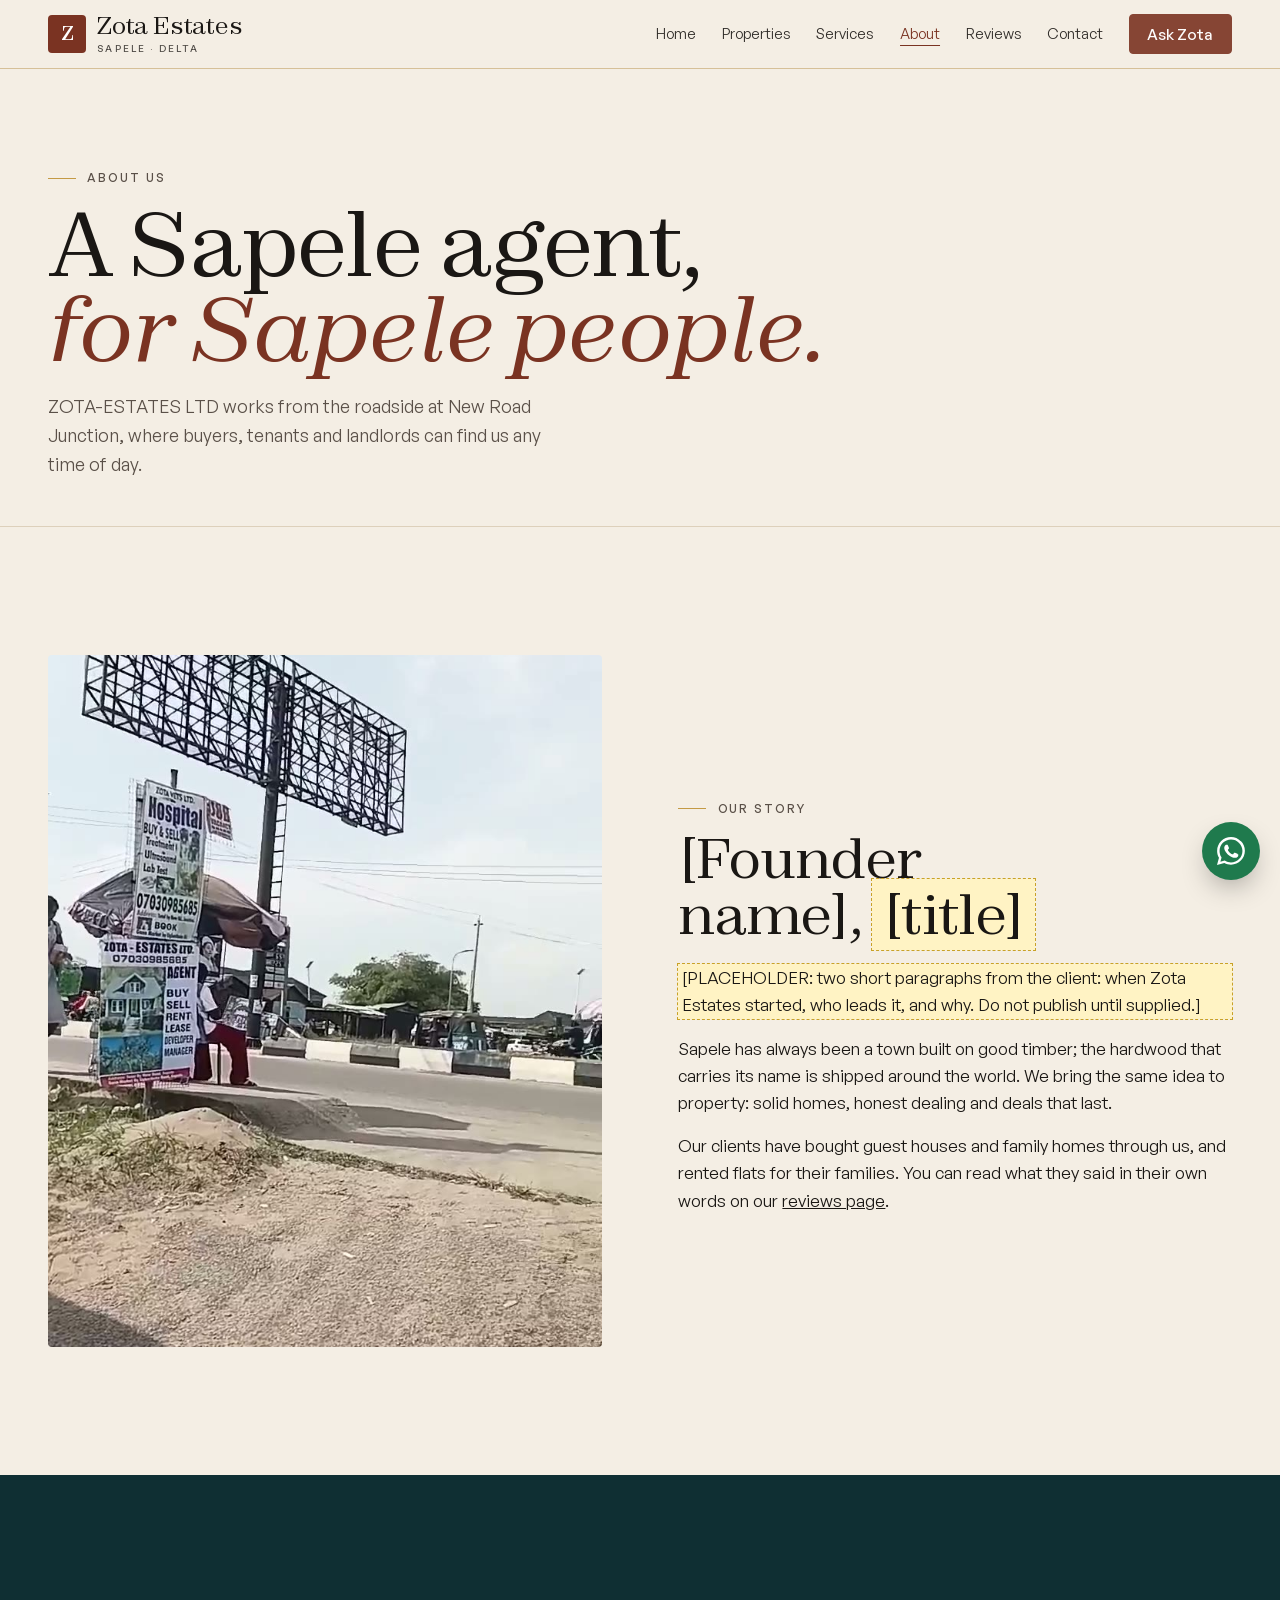
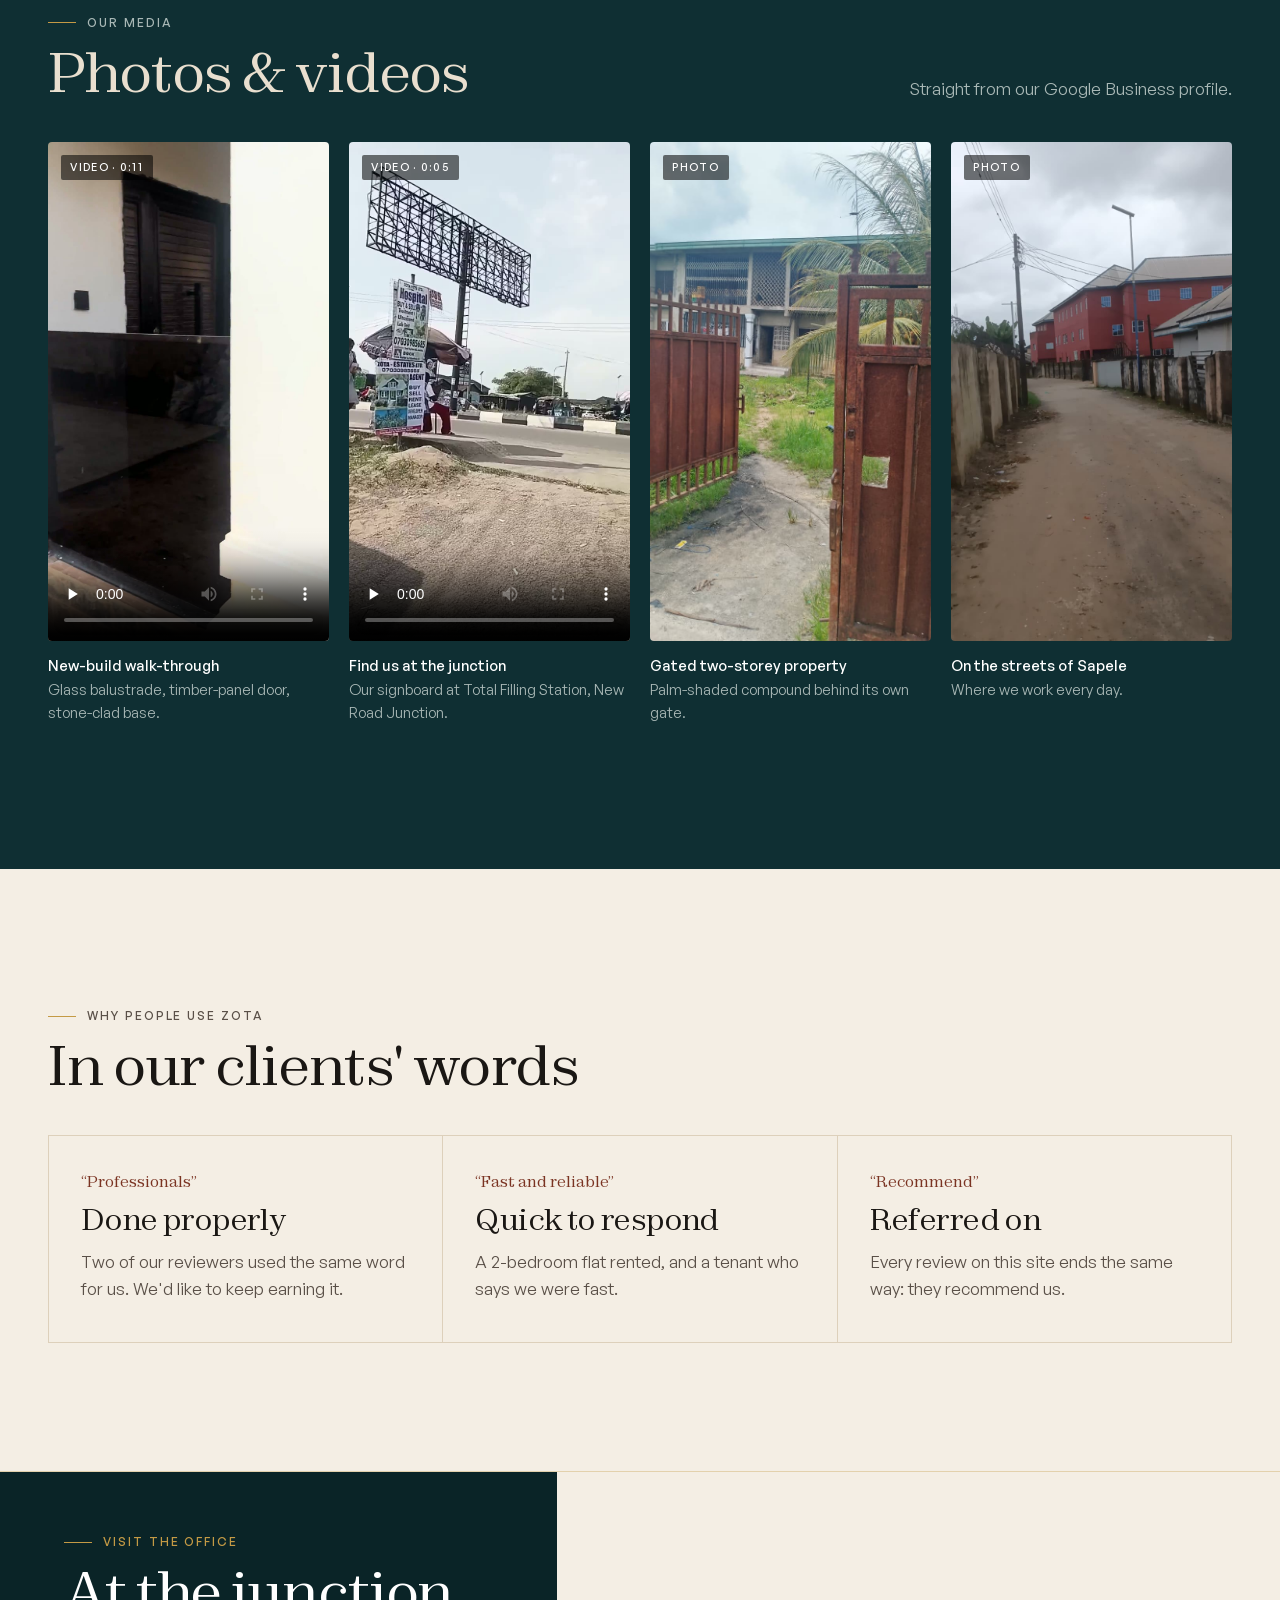
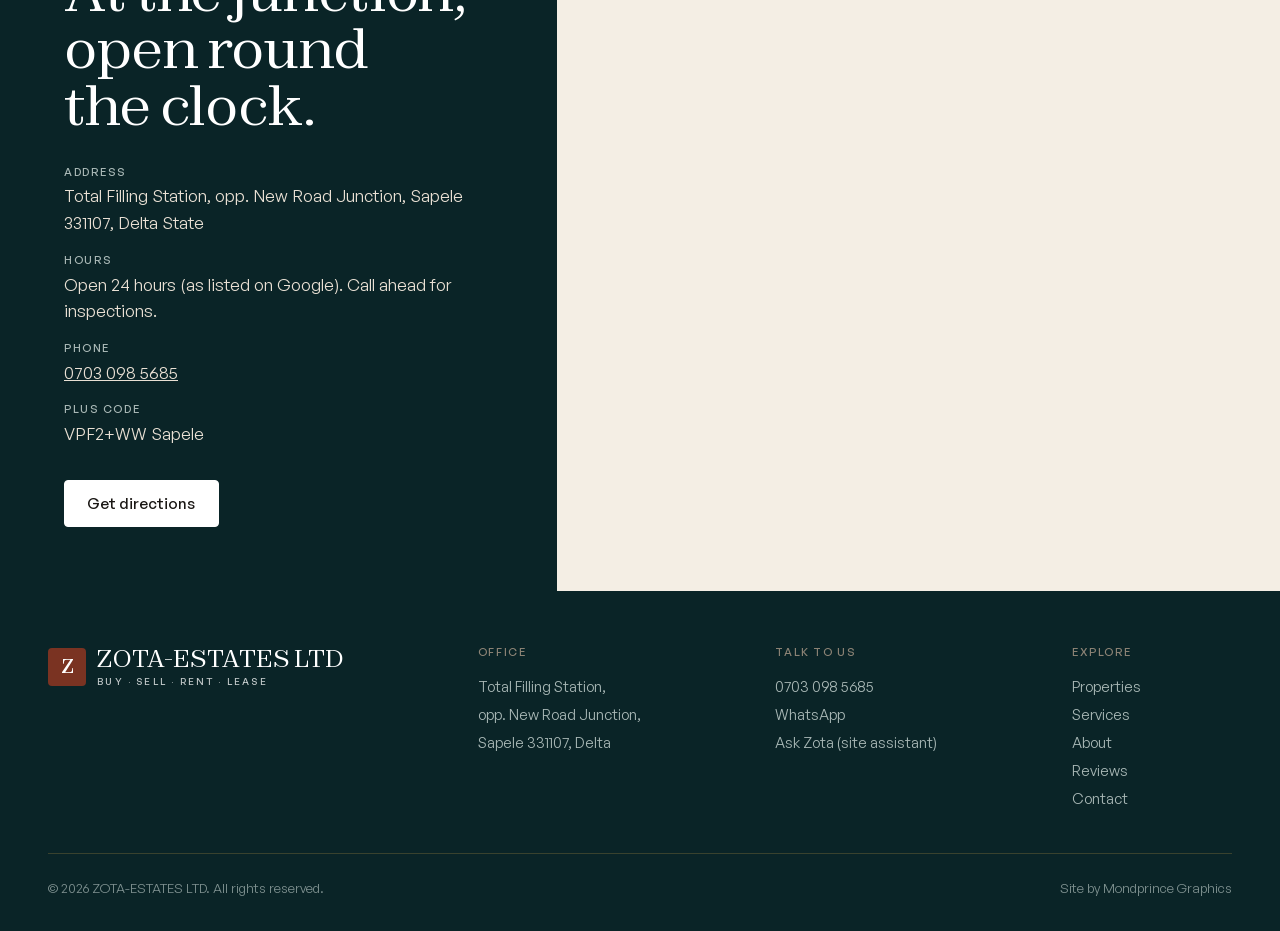
==== about.html @ df07c926 "Zota Estates website: 8 pages, full-screen video hero, palette A Co-Authored-By: Claude Opus 5.5 <no" ====
<!doctype html>
<html lang="en-NG">
<head>
  <meta charset="utf-8">
  <meta name="viewport" content="width=device-width, initial-scale=1, viewport-fit=cover">
  <title>About Zota Estates · Estate Agent at New Road Junction, Sapele</title>
  <meta name="description" content="About ZOTA-ESTATES LTD, the estate agent at Total Filling Station, New Road Junction, Sapele, Delta State.">
  <meta name="theme-color" content="#f4eee4">
  <meta name="format-detection" content="telephone=no">
  <link rel="canonical" href="https://mondayjohn918.github.io/zota-estates/about.html">
  <meta property="og:type" content="website">
  <meta property="og:site_name" content="Zota Estates">
  <meta property="og:title" content="About Zota Estates · Estate Agent at New Road Junction, Sapele">
  <meta property="og:description" content="About ZOTA-ESTATES LTD, the estate agent at Total Filling Station, New Road Junction, Sapele, Delta State.">
  <meta property="og:image" content="https://mondayjohn918.github.io/zota-estates/assets/img/og-image.jpg">
  <link rel="icon" href="assets/img/favicon.svg" type="image/svg+xml">
  <link rel="preload" href="fonts/Zodiak-Variable.woff2" as="font" type="font/woff2" crossorigin>
  <link rel="preload" href="fonts/GeneralSans-Variable.woff2" as="font" type="font/woff2" crossorigin>
  <link rel="stylesheet" href="assets/styles.css?v=5">
  <link rel="stylesheet" href="assets/zota.css?v=5">
  
</head>
<body>
  <a class="skip" href="#main">Skip to content</a>
  <header class="hdr">
    <div class="wrap hdr__in">
      <a class="logo" href="index.html" aria-label="Zota Estates home"><span class="logo__mark" aria-hidden="true">Z</span><span class="logo__txt">Zota Estates<small>Sapele · Delta</small></span></a>
      <button class="menu-btn" type="button" aria-expanded="false" aria-controls="nav">Menu</button>
      <nav class="nav" id="nav" aria-label="Main">
        <a href="index.html">Home</a><a href="properties.html">Properties</a><a href="services.html">Services</a><a href="about.html" aria-current="page">About</a><a href="reviews.html">Reviews</a><a href="contact.html">Contact</a>
        <a class="btn" href="assistant.html">Ask Zota</a>
      </nav>
    </div>
  </header>

  <main id="main">
    <section class="phero battens--ink"><div class="wrap">
      <p class="eyebrow">About us</p>
      <h1>A Sapele agent, <em>for Sapele people.</em></h1>
      <p class="lead">ZOTA-ESTATES LTD works from the roadside at New Road Junction, where buyers, tenants and landlords can find us any time of day.</p>
    </div></section>
    <section class="sec"><div class="wrap split">
      <div class="split__media rv"><img src="assets/img/office-sign-poster.jpg" alt="Zota Estates signboard at New Road Junction, Sapele, listing Buy, Sell, Rent, Lease, Developer and Manager"></div>
      <div class="rv">
        <p class="eyebrow">Our story</p>
        <h2>[Founder name], <span class="ph">[title]</span></h2>
        <p class="ph">[PLACEHOLDER: two short paragraphs from the client: when Zota Estates started, who leads it, and why. Do not publish until supplied.]</p>
        <p>Sapele has always been a town built on good timber; the hardwood that carries its name is shipped around the world. We bring the same idea to property: solid homes, honest dealing and deals that last.</p>
        <p>Our clients have bought guest houses and family homes through us, and rented flats for their families. You can read what they said in their own words on our <a href="reviews.html">reviews page</a>.</p>
      </div>
    </div></section>
    <section class="sec field battens"><div class="wrap">
      <div class="sec__head"><div><p class="eyebrow">Our media</p><h2>Photos & videos</h2></div><p>Straight from our Google Business profile.</p></div>
      <div class="reels"><figure class="reel"><div class="reel__media"><span class="badge">Video · 0:11</span><video src="assets/video/new-build-tour.mp4" poster="assets/img/tour-2.jpg" controls playsinline preload="none"></video></div><figcaption><b>New-build walk-through</b>Glass balustrade, timber-panel door, stone-clad base.</figcaption></figure><figure class="reel"><div class="reel__media"><span class="badge">Video · 0:05</span><video src="assets/video/office-sign.mp4" poster="assets/img/office-sign-poster.jpg" controls playsinline preload="none"></video></div><figcaption><b>Find us at the junction</b>Our signboard at Total Filling Station, New Road Junction.</figcaption></figure><figure class="reel"><div class="reel__media"><span class="badge">Photo</span><img src="assets/img/gated-property.jpg" alt="Gated two-storey property" loading="lazy"></div><figcaption><b>Gated two-storey property</b>Palm-shaded compound behind its own gate.</figcaption></figure><figure class="reel"><div class="reel__media"><span class="badge">Photo</span><img src="assets/img/sapele-street.jpg" alt="On the streets of Sapele" loading="lazy"></div><figcaption><b>On the streets of Sapele</b>Where we work every day.</figcaption></figure></div>
    </div></section>
    <section class="sec"><div class="wrap">
      <div class="sec__head"><div><p class="eyebrow">Why people use Zota</p><h2>In our clients' words</h2></div></div>
      <div class="svc" style="grid-template-columns:repeat(auto-fit,minmax(240px,1fr))">
        <div class="svc__item"><b>“Professionals”</b><h3>Done properly</h3><p>Two of our reviewers used the same word for us. We'd like to keep earning it.</p></div>
        <div class="svc__item"><b>“Fast and reliable”</b><h3>Quick to respond</h3><p>A 2-bedroom flat rented, and a tenant who says we were fast.</p></div>
        <div class="svc__item"><b>“Recommend”</b><h3>Referred on</h3><p>Every review on this site ends the same way: they recommend us.</p></div>
      </div>
      <!-- Add ONLY real, verified credentials here (CAC RC number, REDAN/NIESV membership) once the client supplies them -->
    </div></section>
    
    <section class="visit" aria-labelledby="visit-title">
      <div class="visit__info battens">
        <p class="eyebrow">Visit the office</p>
        <h2 id="visit-title">At the junction, open round the clock.</h2>
        <dl>
          <div><dt>Address</dt><dd>Total Filling Station, opp. New Road Junction, Sapele 331107, Delta State</dd></div>
          <div><dt>Hours</dt><dd>Open 24 hours (as listed on Google). Call ahead for inspections.</dd></div>
          <div><dt>Phone</dt><dd><a href="tel:+2347030985685">0703 098 5685</a></dd></div>
          <div><dt>Plus code</dt><dd>VPF2+WW Sapele</dd></div>
        </dl>
        <div><a class="btn" href="https://www.google.com/maps/dir/?api=1&destination=5.8747984,5.7023029" target="_blank" rel="noopener">Get directions</a></div>
      </div>
      <iframe title="Map showing ZOTA-ESTATES LTD, Sapele" src="https://maps.google.com/maps?q=5.8747984,5.7023029&z=16&output=embed" loading="lazy" referrerpolicy="no-referrer-when-downgrade"></iframe>
    </section>
  </main>
  <footer class="ftr battens">
    <div class="wrap">
      <div class="ftr__in">
        <div><a class="logo" href="index.html"><span class="logo__mark" aria-hidden="true">Z</span><span class="logo__txt">ZOTA-ESTATES LTD<small>Buy · Sell · Rent · Lease</small></span></a></div>
        <div><h4>Office</h4>Total Filling Station,<br>opp. New Road Junction,<br>Sapele 331107, Delta</div>
        <div><h4>Talk to us</h4><a href="tel:+2347030985685">0703 098 5685</a><br><a data-wa href="#">WhatsApp</a><br><a href="assistant.html">Ask Zota (site assistant)</a></div>
        <div><h4>Explore</h4><a href="properties.html">Properties</a><br><a href="services.html">Services</a><br><a href="about.html">About</a><br><a href="reviews.html">Reviews</a><br><a href="contact.html">Contact</a></div>
      </div>
      <div class="ftr__legal"><span>© <span id="year"></span> ZOTA-ESTATES LTD. All rights reserved.</span><span>Site by Mondprince Graphics</span></div>
    </div>
  </footer>
  <a class="fab" data-wa href="#" aria-label="Chat with Zota Estates on WhatsApp"></a>
  <script src="assets/main.js?v=5" defer></script>
  <script src="assets/zota.js?v=5" defer></script>
</body>
</html>
---- assets/styles.css ----
/* ==========================================================
   Real-estate kit — design tokens (swap per client)
   ========================================================== */
@font-face { font-family: "Zodiak"; src: url("../fonts/Zodiak-Variable.woff2") format("woff2"); font-weight: 100 900; font-display: swap; }
@font-face { font-family: "Zodiak"; src: url("../fonts/Zodiak-VariableItalic.woff2") format("woff2"); font-weight: 100 900; font-style: italic; font-display: swap; }
@font-face { font-family: "General Sans"; src: url("../fonts/GeneralSans-Variable.woff2") format("woff2"); font-weight: 200 700; font-display: swap; }

:root {
  /* colour */
  --paper: #f4eee4;
  --paper-2: #e9dcc4;
  --ink: #1a1714;
  --ink-2: #5a5048;
  --line: #ddd0bb;
  --accent: #7a3322;      /* Sapele mahogany */
  --accent-ink: #fff;
  --deep: #0f2f33;        /* Ethiope river at dusk */
  --wa: #1f7a4d;
  /* type */
  --display: "Zodiak", "Times New Roman", serif;
  --sans: "General Sans", system-ui, sans-serif;
  --fs-hero: clamp(2.75rem, 1.6rem + 5.2vw, 6.25rem);
  --fs-h2: clamp(2rem, 1.4rem + 2.6vw, 3.5rem);
  --fs-h3: 1.375rem;
  /* layout */
  --wrap: 1240px;
  --gut: clamp(1.25rem, 4vw, 3rem);
  --r: 4px;
  --ease: cubic-bezier(.22,.61,.36,1);
}

*, *::before, *::after { box-sizing: border-box; }
html { -webkit-text-size-adjust: 100%; scroll-behavior: smooth; }
@media (prefers-reduced-motion: reduce) { html { scroll-behavior: auto; } *, *::before, *::after { transition: none !important; animation: none !important; } }
body { margin: 0; background: var(--paper); color: var(--ink); font: 400 1.0625rem/1.6 var(--sans); }
img { display: block; max-width: 100%; height: auto; }
a { color: inherit; }
h1, h2, h3 { font-family: var(--display); font-weight: 400; line-height: 1.02; letter-spacing: -0.02em; margin: 0; text-wrap: balance; }
p { margin: 0; text-wrap: pretty; }
.wrap { width: min(100% - 2 * var(--gut), var(--wrap)); margin-inline: auto; }
.num { font-variant-numeric: tabular-nums lining-nums; }
.eyebrow { font: 500 .75rem/1 var(--sans); letter-spacing: .16em; text-transform: uppercase; color: var(--ink-2); }
.skip { position: absolute; left: -999px; top: 0; background: var(--ink); color: var(--paper); padding: .75rem 1rem; z-index: 100; }
.skip:focus { left: 1rem; }
:focus-visible { outline: 2px solid var(--accent); outline-offset: 3px; }
.ph { background: #fff3c4; outline: 1px dashed #c9a227; padding: 0 .2em; } /* placeholder marker: remove before launch */

/* buttons */
.btn { display: inline-flex; align-items: center; gap: .6rem; padding: .95rem 1.4rem; border-radius: var(--r); border: 1px solid var(--ink); background: var(--ink); color: var(--paper); font: 500 .95rem/1 var(--sans); text-decoration: none; cursor: pointer; transition: transform .2s var(--ease), background .2s; }
.btn:hover { background: var(--accent); border-color: var(--accent); }
.btn:active { transform: scale(.98); }
.btn--ghost { background: transparent; color: var(--ink); }
.btn--ghost:hover { color: var(--accent-ink); }
.btn--wa { background: var(--wa); border-color: var(--wa); color: #fff; }
.btn--wa:hover { background: #17733e; border-color: #17733e; }
.btn svg { width: 18px; height: 18px; flex: none; }

/* header */
.hdr { position: absolute; inset: 0 0 auto; z-index: 20; color: #fff; }
.hdr__in { display: flex; align-items: center; justify-content: space-between; padding-block: 1.5rem; }
.logo { font: 400 1.5rem/1 var(--display); text-decoration: none; letter-spacing: -0.01em; }
.logo small { display: block; font: 500 .62rem/1 var(--sans); letter-spacing: .22em; text-transform: uppercase; opacity: .75; margin-top: .35rem; }
.nav { display: flex; gap: 2rem; align-items: center; font-size: .92rem; }
.nav a { text-decoration: none; opacity: .9; }
.nav a:hover { opacity: 1; text-decoration: underline; text-underline-offset: 4px; }
.nav .btn { color: var(--ink); background: #fff; border-color: #fff; padding: .7rem 1.1rem; }
.nav .btn:hover { background: var(--accent); border-color: var(--accent); color: #fff; }
.hdr--solid { position: sticky; top: 0; color: var(--ink); background: color-mix(in srgb, var(--paper) 92%, transparent); backdrop-filter: blur(10px); border-bottom: 1px solid var(--line); }
.hdr--solid .nav .btn { background: var(--ink); color: var(--paper); border-color: var(--ink); }
@media (max-width: 760px) { .nav a:not(.btn) { display: none; } }

/* hero */
.hero { position: relative; min-height: min(100svh, 920px); display: grid; align-items: end; color: #fff; isolation: isolate; }
.hero__img { position: absolute; inset: 0; z-index: -2; width: 100%; height: 100%; object-fit: cover; }
.hero::after { content: ""; position: absolute; inset: 0; z-index: -1; background: linear-gradient(180deg, rgba(10,9,7,.55) 0%, rgba(10,9,7,.05) 35%, rgba(10,9,7,.7) 100%); }
.hero__in { padding-block: 9rem 3rem; }
.hero h1 { font-size: var(--fs-hero); max-width: 13ch; }
.hero h1 em { font-style: italic; }
.hero__sub { max-width: 46ch; margin-top: 1.25rem; font-size: 1.125rem; opacity: .9; }

/* search */
.search { margin-top: 2.5rem; display: grid; grid-template-columns: repeat(4, 1fr) auto; background: var(--paper); color: var(--ink); border-radius: var(--r); overflow: hidden; box-shadow: 0 30px 60px -30px rgba(0,0,0,.5); }
.search label { display: grid; gap: .3rem; padding: 1rem 1.25rem; border-right: 1px solid var(--line); }
.search label span { font: 500 .68rem/1 var(--sans); letter-spacing: .14em; text-transform: uppercase; color: var(--ink-2); }
.search select { appearance: none; border: 0; background: transparent; font: 500 1rem/1.3 var(--sans); color: var(--ink); padding: 0; cursor: pointer; }
.search .btn { border-radius: 0; padding-inline: 2rem; }
@media (max-width: 860px) { .search { grid-template-columns: 1fr 1fr; } .search label:nth-child(2) { border-right: 0; } .search label { border-bottom: 1px solid var(--line); } .search .btn { grid-column: 1 / -1; justify-content: center; padding-block: 1.1rem; } }

/* sections */
.sec { padding-block: clamp(4.5rem, 10vw, 8rem); }
.sec__head { display: flex; justify-content: space-between; align-items: end; gap: 2rem; margin-bottom: 2.5rem; flex-wrap: wrap; }
.sec__head h2 { font-size: var(--fs-h2); margin-top: .9rem; max-width: 16ch; }

/* filter chips */
.chips { display: flex; gap: .5rem; flex-wrap: wrap; }
.chip { border: 1px solid var(--line); background: transparent; border-radius: 999px; padding: .55rem 1rem; font: 500 .88rem/1 var(--sans); color: var(--ink); cursor: pointer; transition: background .2s, color .2s, border-color .2s; }
.chip:hover { border-color: var(--ink); }
.chip[aria-pressed="true"] { background: var(--ink); color: var(--paper); border-color: var(--ink); }

/* listing cards */
.grid { display: grid; grid-template-columns: repeat(auto-fill, minmax(min(100%, 340px), 1fr)); gap: 2.5rem 1.75rem; }
.card { display: grid; gap: 1rem; text-decoration: none; }
.card__media { position: relative; aspect-ratio: 4 / 3; overflow: hidden; border-radius: var(--r); background: var(--paper-2); }
.card__media img { width: 100%; height: 100%; object-fit: cover; transition: transform .8s var(--ease); }
.card:hover .card__media img { transform: scale(1.04); }
.tag { position: absolute; left: .9rem; top: .9rem; background: var(--paper); color: var(--ink); font: 500 .7rem/1 var(--sans); letter-spacing: .12em; text-transform: uppercase; padding: .5rem .7rem; border-radius: 2px; }
.card__price { font: 400 1.6rem/1.1 var(--display); }
.card__price small { font: 400 .9rem var(--sans); color: var(--ink-2); }
.card h3 { font: 500 1.02rem/1.35 var(--sans); letter-spacing: 0; }
.card__loc { color: var(--ink-2); font-size: .95rem; }
.facts { display: flex; gap: 1.25rem; padding-top: .9rem; border-top: 1px solid var(--line); font-size: .9rem; color: var(--ink-2); }
.facts b { color: var(--ink); font-weight: 500; }
.empty { padding: 3rem 0; color: var(--ink-2); }

/* about / agent */
.about { background: var(--deep); color: #efe9df; }
.about__grid { display: grid; grid-template-columns: 5fr 6fr; gap: clamp(2rem, 6vw, 6rem); align-items: center; }
.about__photo { aspect-ratio: 4 / 5; background: #2c3832; border-radius: var(--r); display: grid; place-items: center; color: #9fb0a6; text-align: center; padding: 2rem; font-size: .9rem; overflow: hidden; }
.about__photo img { width: 100%; height: 100%; object-fit: cover; }
.about h2 { font-size: var(--fs-h2); margin: .9rem 0 1.5rem; }
.about .eyebrow { color: #b6c2ba; }
.about p + p { margin-top: 1rem; }
.stats { display: grid; grid-template-columns: repeat(3, 1fr); gap: 1.5rem; margin-top: 2.5rem; padding-top: 2rem; border-top: 1px solid rgba(255,255,255,.15); }
.stats b { display: block; font: 400 2.25rem/1 var(--display); }
.stats span { font-size: .85rem; color: #b6c2ba; }
@media (max-width: 860px) { .about__grid { grid-template-columns: 1fr; } }

/* process / services strip */
.steps { display: grid; grid-template-columns: repeat(auto-fit, minmax(220px, 1fr)); border-top: 1px solid var(--line); }
.step { padding: 2rem 2rem 2rem 0; border-bottom: 1px solid var(--line); }
.step b { font: 400 1rem var(--display); color: var(--accent); }
.step h3 { font-size: var(--fs-h3); margin: .75rem 0 .5rem; }
.step p { color: var(--ink-2); font-size: .96rem; }

/* contact */
.contact__grid { display: grid; grid-template-columns: 1fr 1.1fr; gap: clamp(2rem, 6vw, 6rem); }
.contact h2 { font-size: var(--fs-h2); margin: .9rem 0 1.25rem; }
.lines { list-style: none; padding: 0; margin: 2rem 0 0; display: grid; gap: 1rem; }
.lines a { text-decoration: none; border-bottom: 1px solid var(--line); }
.form { display: grid; gap: 1rem; grid-template-columns: 1fr 1fr; }
.form label { display: grid; gap: .4rem; font: 500 .8rem/1 var(--sans); letter-spacing: .06em; text-transform: uppercase; color: var(--ink-2); }
.form .full { grid-column: 1 / -1; }
.form input, .form select, .form textarea { font: 400 1rem/1.4 var(--sans); color: var(--ink); background: #fbf9f4; border: 1px solid var(--line); border-radius: var(--r); padding: .85rem 1rem; text-transform: none; letter-spacing: 0; }
.form input:focus, .form select:focus, .form textarea:focus { border-color: var(--ink); outline: none; box-shadow: 0 0 0 3px color-mix(in srgb, var(--accent) 25%, transparent); }
.form textarea { min-height: 130px; resize: vertical; }
.form .note { grid-column: 1 / -1; font-size: .85rem; color: var(--ink-2); }
@media (max-width: 860px) { .contact__grid, .form { grid-template-columns: 1fr; } }

/* footer */
.ftr { background: var(--ink); color: #cfc7b9; padding-block: 3.5rem 2rem; font-size: .92rem; }
.ftr__in { display: flex; flex-wrap: wrap; justify-content: space-between; gap: 2rem; }
.ftr .logo { color: #fff; }
.ftr__legal { margin-top: 2.5rem; padding-top: 1.5rem; border-top: 1px solid #2f2a23; display: flex; justify-content: space-between; flex-wrap: wrap; gap: 1rem; font-size: .82rem; color: #8c8375; }

/* floating WhatsApp */
.fab { position: fixed; right: 1.25rem; bottom: 1.25rem; z-index: 50; width: 58px; height: 58px; border-radius: 50%; background: var(--wa); color: #fff; display: grid; place-items: center; box-shadow: 0 12px 30px -10px rgba(0,0,0,.45); transition: transform .2s var(--ease); }
.fab:hover { transform: translateY(-2px); }
.fab svg { width: 28px; height: 28px; }

/* ---------- property detail ---------- */
.pd { padding-block: 2rem 6rem; }
.crumbs { font-size: .88rem; color: var(--ink-2); margin-bottom: 1.5rem; }
.crumbs a { text-decoration: none; }
.pd__head { display: flex; justify-content: space-between; align-items: end; gap: 2rem; flex-wrap: wrap; margin-bottom: 2rem; }
.pd__head h1 { font-size: clamp(2.2rem, 1.5rem + 3vw, 4rem); max-width: 18ch; margin-top: .8rem; }
.pd__price { font: 400 clamp(1.8rem, 1.4rem + 1.5vw, 2.75rem)/1 var(--display); }
.pd__price small { font: 400 1rem var(--sans); color: var(--ink-2); }
.gallery { display: grid; grid-template-columns: 2fr 1fr; grid-template-rows: repeat(2, minmax(0, 1fr)); gap: .6rem; aspect-ratio: 16 / 8; border-radius: var(--r); overflow: hidden; }
.gallery button { padding: 0; border: 0; background: var(--paper-2); cursor: zoom-in; overflow: hidden; }
.gallery button:first-child { grid-row: 1 / -1; }
.gallery img { width: 100%; height: 100%; object-fit: cover; transition: transform .6s var(--ease); }
.gallery button:hover img { transform: scale(1.03); }
.gallery--1 { grid-template-columns: 1fr; }
@media (max-width: 700px) { .gallery { grid-template-columns: 1fr; grid-template-rows: auto; aspect-ratio: auto; } .gallery button { aspect-ratio: 4/3; } .gallery button:not(:first-child) { display: none; } }
.pd__body { display: grid; grid-template-columns: 1fr 380px; gap: clamp(2rem, 5vw, 5rem); margin-top: 3rem; align-items: start; }
@media (max-width: 960px) { .pd__body { grid-template-columns: 1fr; } }
.keyfacts { display: grid; grid-template-columns: repeat(auto-fit, minmax(130px, 1fr)); border-block: 1px solid var(--line); }
.keyfacts div { padding: 1.25rem 0; }
.keyfacts dt { font: 500 .7rem/1 var(--sans); letter-spacing: .14em; text-transform: uppercase; color: var(--ink-2); }
.keyfacts dd { margin: .5rem 0 0; font: 400 1.5rem/1.1 var(--display); }
.pd h2 { font-size: 1.9rem; margin: 3rem 0 1rem; }
.featlist { list-style: none; padding: 0; margin: 0; display: grid; grid-template-columns: 1fr 1fr; gap: .75rem 2rem; }
.featlist li { padding-left: 1.4rem; position: relative; }
.featlist li::before { content: ""; position: absolute; left: 0; top: .7em; width: .6rem; height: 1px; background: var(--accent); }
.map { width: 100%; aspect-ratio: 16 / 9; border: 0; border-radius: var(--r); filter: grayscale(.4) contrast(1.05); }
.panel { position: sticky; top: 6rem; background: #fbf9f4; border: 1px solid var(--line); border-radius: var(--r); padding: 1.75rem; display: grid; gap: .8rem; }
.panel h3 { font-size: 1.5rem; margin-bottom: .25rem; }
.panel .btn { justify-content: center; }
.panel form { display: grid; gap: .7rem; margin-top: .5rem; padding-top: 1.25rem; border-top: 1px solid var(--line); }
.panel input { font: 400 1rem var(--sans); border: 1px solid var(--line); border-radius: var(--r); padding: .8rem .9rem; background: #fff; }
.panel small { color: var(--ink-2); font-size: .8rem; }

/* lightbox */
.lb { border: 0; padding: 0; background: transparent; max-width: 100vw; max-height: 100vh; width: 100vw; height: 100vh; }
.lb::backdrop { background: rgba(10,9,7,.92); }
.lb__in { width: 100%; height: 100%; display: grid; place-items: center; position: relative; }
.lb img { max-width: 92vw; max-height: 86vh; object-fit: contain; }
.lb button { position: absolute; background: rgba(255,255,255,.12); color: #fff; border: 0; width: 48px; height: 48px; border-radius: 50%; font-size: 1.4rem; cursor: pointer; }
.lb__close { top: 1.25rem; right: 1.25rem; }
.lb__prev { left: 1.25rem; top: 50%; }
.lb__next { right: 1.25rem; top: 50%; }

/* reveal */
.rv { opacity: 0; transform: translateY(18px); transition: opacity .8s var(--ease), transform .8s var(--ease); }
.rv.in { opacity: 1; transform: none; }
---- assets/zota.css ----
/* ==========================================================
   ZOTA ESTATES: signature layer (loads after styles.css)
   Idea: Sapele timber. Mahogany plus river green, with batten lines
   that echo the slatted doors in their own new-build tour.
   ========================================================== */
:root { --brass: #c49a45; --cream: #faf6ef; --deep-2: #0a2427; --on-deep: #e9dfcf; --on-deep-2: #a9b8b6; }
/* stripes removed: palette A uses solid blocks + fine gold rules */
.battens, .battens--ink { background-image: none; }
.logo { display: inline-flex; align-items: center; gap: .7rem; }
.logo__mark { width: 38px; height: 42px; border-radius: 999px 999px 4px 4px; background: var(--accent); color: #fff; display: grid; place-items: center; font: 500 1.15rem/1 var(--display); padding-top: 4px; flex: none; }
.logo__txt { display: block; }

/* header with mobile menu */
.hdr { position: sticky; top: 0; color: var(--ink); background: color-mix(in srgb, var(--paper) 90%, transparent); backdrop-filter: blur(12px); -webkit-backdrop-filter: blur(12px); border-bottom: 1px solid var(--line); }
.hdr__in { padding-block: .9rem; position: relative; }
.nav { gap: 1.6rem; }
.nav a[aria-current="page"] { color: var(--accent); text-decoration: underline; text-underline-offset: 6px; opacity: 1; }
.nav .btn { background: var(--accent); border-color: var(--accent); color: #fff; }
.nav .btn:hover { background: var(--ink); border-color: var(--ink); color: #fff; }
.menu-btn { display: none; background: none; border: 1px solid var(--line); border-radius: var(--r); padding: .6rem .9rem; font: 500 .9rem var(--sans); color: var(--ink); cursor: pointer; }
@media (max-width: 1020px) {
  .menu-btn { display: inline-flex; }
  .nav { position: absolute; top: 100%; left: calc(-1 * var(--gut)); right: calc(-1 * var(--gut)); flex-direction: column; align-items: stretch; gap: 0; background: var(--paper); border-bottom: 1px solid var(--line); padding: .5rem var(--gut) 1.25rem; display: none; }
  .nav.open { display: flex; }
  .nav a:not(.btn) { display: block !important; padding: .95rem 0; border-bottom: 1px solid var(--line); font-size: 1.05rem; }
  .nav .btn { margin-top: 1rem; justify-content: center; }
}

/* home hero: type plus an arched frame playing their new-build tour */
.zhero { padding-block: clamp(2.5rem, 6vw, 5rem) clamp(3rem, 7vw, 6rem); }
.zhero__grid { display: grid; grid-template-columns: 1.3fr .7fr; gap: clamp(2rem, 5vw, 5rem); align-items: end; }
.zhero h1 { font-size: clamp(3rem, 1.2rem + 6.6vw, 7.75rem); line-height: .92; letter-spacing: -0.035em; }
.zhero h1 em { color: var(--accent); }
.zhero__sub { max-width: 44ch; font-size: 1.15rem; color: var(--ink-2); margin-top: 1.75rem; }
.zhero__cta { display: flex; gap: .75rem; flex-wrap: wrap; margin-top: 2rem; }
.arch { position: relative; aspect-ratio: 9 / 15; border-radius: 999px 999px var(--r) var(--r); overflow: hidden; background: var(--deep); box-shadow: 0 40px 80px -40px rgba(28,20,17,.55); }
.arch video, .arch img { width: 100%; height: 100%; object-fit: cover; }
.arch__cap { position: absolute; left: 1rem; right: 1rem; bottom: 1rem; display: flex; justify-content: space-between; align-items: center; gap: .5rem; color: #fff; font-size: .75rem; letter-spacing: .08em; text-transform: uppercase; text-shadow: 0 1px 8px rgba(0,0,0,.6); }
.pill-btn { background: rgba(0,0,0,.5); color: #fff; border: 1px solid rgba(255,255,255,.45); border-radius: 999px; padding: .5rem .85rem; font: 500 .72rem var(--sans); cursor: pointer; text-transform: uppercase; letter-spacing: .08em; }
.rating { display: inline-flex; align-items: center; gap: .6rem; margin-top: 2.25rem; padding: .65rem 1.1rem; border: 1px solid var(--line); border-radius: 999px; font-size: .92rem; text-decoration: none; background: var(--cream); }
.rating:hover { border-color: var(--ink); }
.stars { color: var(--brass); letter-spacing: .08em; }
.rating b { font: 500 1.15rem var(--display); }
@media (max-width: 860px) { .zhero__grid { grid-template-columns: 1fr; } .arch { max-width: 340px; justify-self: center; width: 100%; } }

/* services ticker (their signboard words) */
.ticker { background: var(--deep); color: var(--on-deep); overflow: hidden; border-block: 1px solid color-mix(in srgb, var(--brass) 35%, transparent); }
.ticker__track { display: flex; gap: 3rem; width: max-content; padding-block: 1.15rem; animation: tick 40s linear infinite; font: 400 clamp(1.4rem, 1rem + 1.5vw, 2.2rem)/1 var(--display); }
.ticker__track span::after { content: "\2726"; margin-left: 3rem; color: var(--brass); font-size: .55em; vertical-align: middle; }
@keyframes tick { to { transform: translateX(-50%); } }

/* services grid */
.svc { display: grid; grid-template-columns: repeat(3, 1fr); border-top: 1px solid var(--line); border-left: 1px solid var(--line); }
.svc__item { padding: 2.25rem 2rem 2.5rem; border-right: 1px solid var(--line); border-bottom: 1px solid var(--line); display: grid; gap: .8rem; align-content: start; transition: background .3s var(--ease); text-decoration: none; }
a.svc__item:hover { background: var(--cream); }
.svc__item > b { font: 400 .95rem var(--display); color: var(--accent); }
.svc__item h3 { font-size: 1.85rem; }
.svc__item p { color: var(--ink-2); }
.svc__item ul { margin: .25rem 0 0; padding-left: 1.1rem; color: var(--ink-2); }
.svc__item .more { margin-top: .5rem; font-size: .9rem; font-weight: 500; }
@media (max-width: 900px) { .svc { grid-template-columns: 1fr 1fr; } }
@media (max-width: 560px) { .svc { grid-template-columns: 1fr; } }

/* "From the field": their real photos and videos */
.field { background: var(--deep); color: var(--on-deep); }
.field .eyebrow { color: var(--brass); }
.field .sec__head p { max-width: 40ch; color: var(--on-deep-2); }
.reels { display: grid; grid-auto-flow: column; grid-auto-columns: minmax(230px, 290px); gap: 1.25rem; overflow-x: auto; scroll-snap-type: x mandatory; padding-bottom: 1rem; scrollbar-color: #4b5f57 transparent; }
.reel { scroll-snap-align: start; margin: 0; }
.reel__media { position: relative; aspect-ratio: 9 / 16; border-radius: var(--r); overflow: hidden; background: #111; }
.reel__media video, .reel__media img { width: 100%; height: 100%; object-fit: cover; }
.reel figcaption { margin-top: .8rem; font-size: .92rem; color: var(--on-deep-2); }
.reel figcaption b { display: block; color: #fff; font-weight: 500; }
.badge { position: absolute; top: .8rem; left: .8rem; z-index: 2; background: rgba(0,0,0,.55); color: #fff; font: 500 .68rem/1 var(--sans); letter-spacing: .12em; text-transform: uppercase; padding: .45rem .6rem; border-radius: 2px; pointer-events: none; }

/* reviews */
.reviews { display: grid; grid-template-columns: repeat(3, 1fr); gap: 1.5rem; }
.review { margin: 0; padding: 2rem; background: var(--cream); border: 1px solid var(--line); border-radius: var(--r); display: grid; gap: 1.25rem; align-content: space-between; }
.review blockquote { margin: 0; font: 400 1.3rem/1.38 var(--display); }
.review blockquote::before { content: "\201C"; display: block; font-size: 3.2rem; line-height: .7; color: var(--accent); }
.review figcaption { font-size: .9rem; color: var(--ink-2); }
.review figcaption b { color: var(--ink); font-weight: 500; display: block; }
.bigscore { display: flex; align-items: baseline; gap: 1rem; flex-wrap: wrap; }
.bigscore b { font: 400 clamp(4rem, 3rem + 4vw, 7rem)/1 var(--display); color: var(--accent); }
@media (max-width: 900px) { .reviews { grid-template-columns: 1fr; } }

/* inner page hero */
.phero { padding-block: clamp(3rem, 7vw, 6rem) clamp(2rem, 4vw, 3rem); border-bottom: 1px solid var(--line); }
.phero h1 { font-size: clamp(2.75rem, 1.6rem + 5vw, 6rem); line-height: .95; margin-top: 1rem; max-width: 15ch; }
.phero h1 em { color: var(--accent); }
.phero p.lead { max-width: 52ch; margin-top: 1.25rem; font-size: 1.12rem; color: var(--ink-2); }

/* split feature */
.split { display: grid; grid-template-columns: 1fr 1fr; gap: clamp(2rem, 6vw, 6rem); align-items: center; }
.split__media { border-radius: var(--r); overflow: hidden; aspect-ratio: 4 / 5; position: relative; }
.split__media img, .split__media video { width: 100%; height: 100%; object-fit: cover; }
.split h2 { font-size: var(--fs-h2); margin: .9rem 0 1.25rem; }
.split p + p { margin-top: 1rem; }
@media (max-width: 860px) { .split { grid-template-columns: 1fr; } }

/* visit band with map */
.visit { display: grid; grid-template-columns: 1fr 1.3fr; min-height: 480px; }
.visit__info { background: var(--deep-2); color: #e9e0d4; padding: clamp(2rem, 5vw, 4rem); display: grid; align-content: center; gap: 1rem; }
.visit__info h2 { font-size: var(--fs-h2); color: #fff; }
.visit__info .eyebrow { color: var(--brass); }
.visit__info dl { display: grid; gap: 1.1rem; margin: 1rem 0; }
.visit__info dt { font: 500 .7rem/1 var(--sans); letter-spacing: .14em; text-transform: uppercase; color: var(--on-deep-2); }
.visit__info dd { margin: .35rem 0 0; font-size: 1.05rem; }
.visit__info .btn { background: #fff; color: var(--ink); border-color: #fff; }
.visit__info .btn:hover { background: var(--brass); border-color: var(--brass); }
.visit iframe { width: 100%; height: 100%; min-height: 380px; border: 0; display: block; }
@media (max-width: 860px) { .visit { grid-template-columns: 1fr; } }

/* assistant */
.chat { max-width: 780px; margin-inline: auto; background: var(--cream); border: 1px solid var(--line); border-radius: 12px; overflow: hidden; display: grid; grid-template-rows: auto 1fr auto; height: min(76vh, 720px); box-shadow: 0 30px 60px -40px rgba(28,20,17,.4); }
.chat__top { display: flex; align-items: center; gap: .8rem; padding: 1rem 1.25rem; border-bottom: 1px solid var(--line); background: var(--paper); }
.chat__top small { display: block; color: var(--ink-2); font-size: .8rem; }
.dot { width: 9px; height: 9px; border-radius: 50%; background: var(--wa); box-shadow: 0 0 0 4px color-mix(in srgb, var(--wa) 20%, transparent); flex: none; }
.chat__log { overflow-y: auto; padding: 1.5rem 1.25rem; display: flex; flex-direction: column; gap: .75rem; }
.msg { max-width: 84%; padding: .8rem 1rem; border-radius: 14px; line-height: 1.5; white-space: pre-line; animation: pop .25s var(--ease); }
.msg--bot { background: #fff; border: 1px solid var(--line); border-bottom-left-radius: 4px; align-self: flex-start; }
.msg--me { background: var(--accent); color: #fff; border-bottom-right-radius: 4px; align-self: flex-end; }
.msg a { color: inherit; font-weight: 500; }
.msg .btn { margin-top: .6rem; white-space: normal; }
@keyframes pop { from { opacity: 0; transform: translateY(6px) scale(.98); } }
.quick { display: flex; flex-wrap: wrap; gap: .45rem; align-self: flex-start; max-width: 100%; }
.quick button { border: 1px solid var(--accent); color: var(--accent); background: transparent; border-radius: 999px; padding: .55rem .95rem; font: 500 .88rem var(--sans); cursor: pointer; }
.quick button:hover { background: var(--accent); color: #fff; }
.chat__form { display: flex; gap: .5rem; padding: .9rem; border-top: 1px solid var(--line); background: var(--paper); }
.chat__form input { flex: 1; min-width: 0; font: 400 1rem var(--sans); border: 1px solid var(--line); border-radius: 999px; padding: .8rem 1.1rem; background: #fff; }
.chat__form .btn { border-radius: 999px; }
.typing { display: inline-flex; gap: 4px; padding: .3rem 0; }
.typing i { width: 6px; height: 6px; border-radius: 50%; background: var(--ink-2); animation: blink 1s infinite; }
.typing i:nth-child(2) { animation-delay: .15s; } .typing i:nth-child(3) { animation-delay: .3s; }
@keyframes blink { 50% { opacity: .25; } }

/* misc */
.note-box { border-left: 3px solid var(--accent); background: var(--cream); padding: 1.25rem 1.5rem; border-radius: 0 var(--r) var(--r) 0; color: var(--ink-2); }
.cta-band { background: var(--deep); color: var(--on-deep); text-align: center; }
.cta-band h2 { font-size: var(--fs-h2); color: #fff; max-width: 18ch; margin: 0 auto 1rem; }
.cta-band p { max-width: 46ch; margin: 0 auto 2rem; }
.cta-band .btn { background: #fff; color: var(--ink); border-color: #fff; }
.cta-band .btn--wa { background: var(--wa); color: #fff; border-color: var(--wa); }
.cta-band .row { display: flex; gap: .75rem; justify-content: center; flex-wrap: wrap; }
.ftr .logo__mark { background: var(--accent); }
.ftr { background: var(--deep-2); color: var(--on-deep-2); }
.ftr__legal { border-top-color: rgba(196,154,69,.25); color: #7f9190; }
.ftr a { text-decoration: none; }
.ftr a:hover { text-decoration: underline; }
.ftr h4 { font: 500 .7rem/1 var(--sans); letter-spacing: .14em; text-transform: uppercase; color: #8c8375; margin: 0 0 .9rem; }
.ftr__in > div { min-width: 160px; line-height: 1.9; }
.tag--enq { background: var(--accent); color: #fff; }
.illus { font-size: .75rem; color: var(--ink-2); margin-top: .6rem; }

/* ---------- palette A refinements: few colours, quiet detail ---------- */
/* fine gold rule before section eyebrows */
.sec__head .eyebrow, .phero .eyebrow, .zhero .eyebrow, .visit__info .eyebrow, .split .eyebrow { display: inline-flex; align-items: center; gap: .7rem; }
.sec__head .eyebrow::before, .phero .eyebrow::before, .zhero .eyebrow::before, .visit__info .eyebrow::before, .split .eyebrow::before { content: ""; width: 28px; height: 1px; background: var(--brass); }
/* arch motif from the logo, used sparingly */
.split__media { border-radius: 999px 999px var(--r) var(--r); }
.about__photo { border-radius: 999px 999px var(--r) var(--r); }
/* gold hairline under the sticky header and between dark blocks */
.hdr { border-bottom-color: color-mix(in srgb, var(--brass) 30%, var(--line)); }
.visit { border-top: 1px solid color-mix(in srgb, var(--brass) 35%, transparent); }
/* calmer reviews: sand cards on page, gold stars only */
.review { background: #fffdf9; }
.review blockquote::before { color: var(--brass); }
/* cta band buttons: one mahogany, one outline */
.cta-band .btn { background: var(--accent); color: #fff; border-color: var(--accent); }
.cta-band .btn:hover { background: #8e3d29; border-color: #8e3d29; }
.cta-band .btn--wa { background: transparent; color: var(--on-deep); border-color: color-mix(in srgb, var(--on-deep) 45%, transparent); }
.cta-band .btn--wa:hover { background: var(--wa); border-color: var(--wa); color: #fff; }
.ticker__track span::after { color: var(--brass); }
/* slow photo settle on scroll-in */
.split__media img { transform: scale(1.06); transition: transform 1.6s var(--ease); }
.split__media.rv.in img { transform: none; }
/* keep WhatsApp green only on the floating button; inline WA buttons go quiet */
.zhero .btn--wa, .split .btn--wa, .note-box .btn--wa { background: transparent; color: var(--ink); border-color: var(--ink); }
.zhero .btn--wa:hover, .split .btn--wa:hover { background: var(--ink); color: var(--paper); }
.zhero .btn:not(.btn--wa) { background: var(--accent); border-color: var(--accent); }
.zhero .btn:not(.btn--wa):hover { background: var(--deep); border-color: var(--deep); }

/* ---------- full-screen video hero (home) ---------- */
.vhero { position: relative; min-height: 100svh; margin-top: calc(-1 * var(--hdr-h, 74px)); display: grid; grid-template-rows: 1fr auto; color: #fff; isolation: isolate; overflow: hidden; background: var(--deep); }
.vhero__bg { position: absolute; inset: 0; width: 100%; height: 100%; object-fit: cover; z-index: -2; }
.vhero::after { content: ""; position: absolute; inset: 0; z-index: -1; background: linear-gradient(180deg, rgba(10,36,39,.62) 0%, rgba(10,36,39,.38) 40%, rgba(10,36,39,.82) 100%); }
.vhero__in { align-self: center; text-align: center; padding-top: calc(var(--hdr-h, 74px) + 3rem); padding-bottom: 2rem; display: grid; justify-items: center; }
.vhero .eyebrow { color: #e9dfcf; display: inline-flex; align-items: center; gap: .8rem; }
.vhero .eyebrow::before, .vhero .eyebrow::after { content: ""; width: 28px; height: 1px; background: var(--brass); }
.vhero h1 { font-size: clamp(2.6rem, 1.2rem + 5.4vw, 6.4rem); line-height: .98; letter-spacing: -0.03em; max-width: 15ch; margin-top: 1.25rem; text-shadow: 0 2px 30px rgba(0,0,0,.25); }
.vhero h1 em { color: #e9c79a; }
.vhero__sub { max-width: 50ch; margin-top: 1.4rem; font-size: 1.12rem; color: #e9dfcf; }
.vhero__cta { display: flex; gap: .75rem; flex-wrap: wrap; justify-content: center; margin-top: 2.2rem; }
.vhero__cta .btn { background: var(--accent); border-color: var(--accent); color: #fff; }
.vhero__cta .btn:hover { background: #8e3d29; border-color: #8e3d29; }
.vhero__cta .btn--light { background: transparent; border-color: rgba(255,255,255,.7); }
.vhero__cta .btn--light:hover { background: #fff; color: var(--ink); border-color: #fff; }
.vhero__foot { display: flex; justify-content: space-between; align-items: center; padding-bottom: 1.75rem; gap: 1rem; }
.vhero__rating { display: inline-flex; gap: .6rem; align-items: center; color: #fff; text-decoration: none; font-size: .9rem; padding-top: 1rem; border-top: 1px solid rgba(196,154,69,.5); }
.vhero__rating b { font: 400 1.4rem/1 var(--display); }
.vhero__toggle { background: none; border: 1px solid rgba(255,255,255,.45); color: #fff; border-radius: var(--r); padding: .5rem .9rem; font: 500 .75rem var(--sans); letter-spacing: .1em; text-transform: uppercase; cursor: pointer; }
.vhero__toggle:hover { background: rgba(255,255,255,.12); }

/* transparent header over the home hero, solid after scrolling */
.is-home .hdr { background: transparent; backdrop-filter: none; -webkit-backdrop-filter: none; border-bottom-color: rgba(255,255,255,.15); color: #fff; transition: background .3s, color .3s, border-color .3s; }
.is-home .hdr .logo small { color: #e9dfcf; }
.is-home .hdr .menu-btn { color: #fff; border-color: rgba(255,255,255,.4); }
.is-home .hdr.scrolled, .is-home .hdr.menu-open { background: color-mix(in srgb, var(--paper) 94%, transparent); backdrop-filter: blur(12px); -webkit-backdrop-filter: blur(12px); color: var(--ink); border-bottom-color: color-mix(in srgb, var(--brass) 30%, var(--line)); }
.is-home .hdr.scrolled .logo small, .is-home .hdr.menu-open .logo small { color: var(--ink-2); }
.is-home .hdr.scrolled .menu-btn, .is-home .hdr.menu-open .menu-btn { color: var(--ink); border-color: var(--line); }
@media (max-width: 1020px) { .is-home .hdr .nav { color: var(--ink); } }

/* no semicircles: square-edged media and logo mark */
.logo__mark { border-radius: var(--r); height: 38px; padding-top: 0; }
.split__media, .about__photo, .arch { border-radius: var(--r); }
.vhero__foot { padding-right: 76px; }
@media (max-width: 600px) { .vhero__foot { padding-right: 70px; } .vhero h1 { font-size: 2.6rem; } }
.vhero__rating span:last-child { white-space: nowrap; }
@media (max-width: 600px) { .vhero__rating { font-size: .8rem; gap: .4rem; } .vhero__rating .stars { display: none; } .vhero__toggle { padding: .45rem .7rem; } }
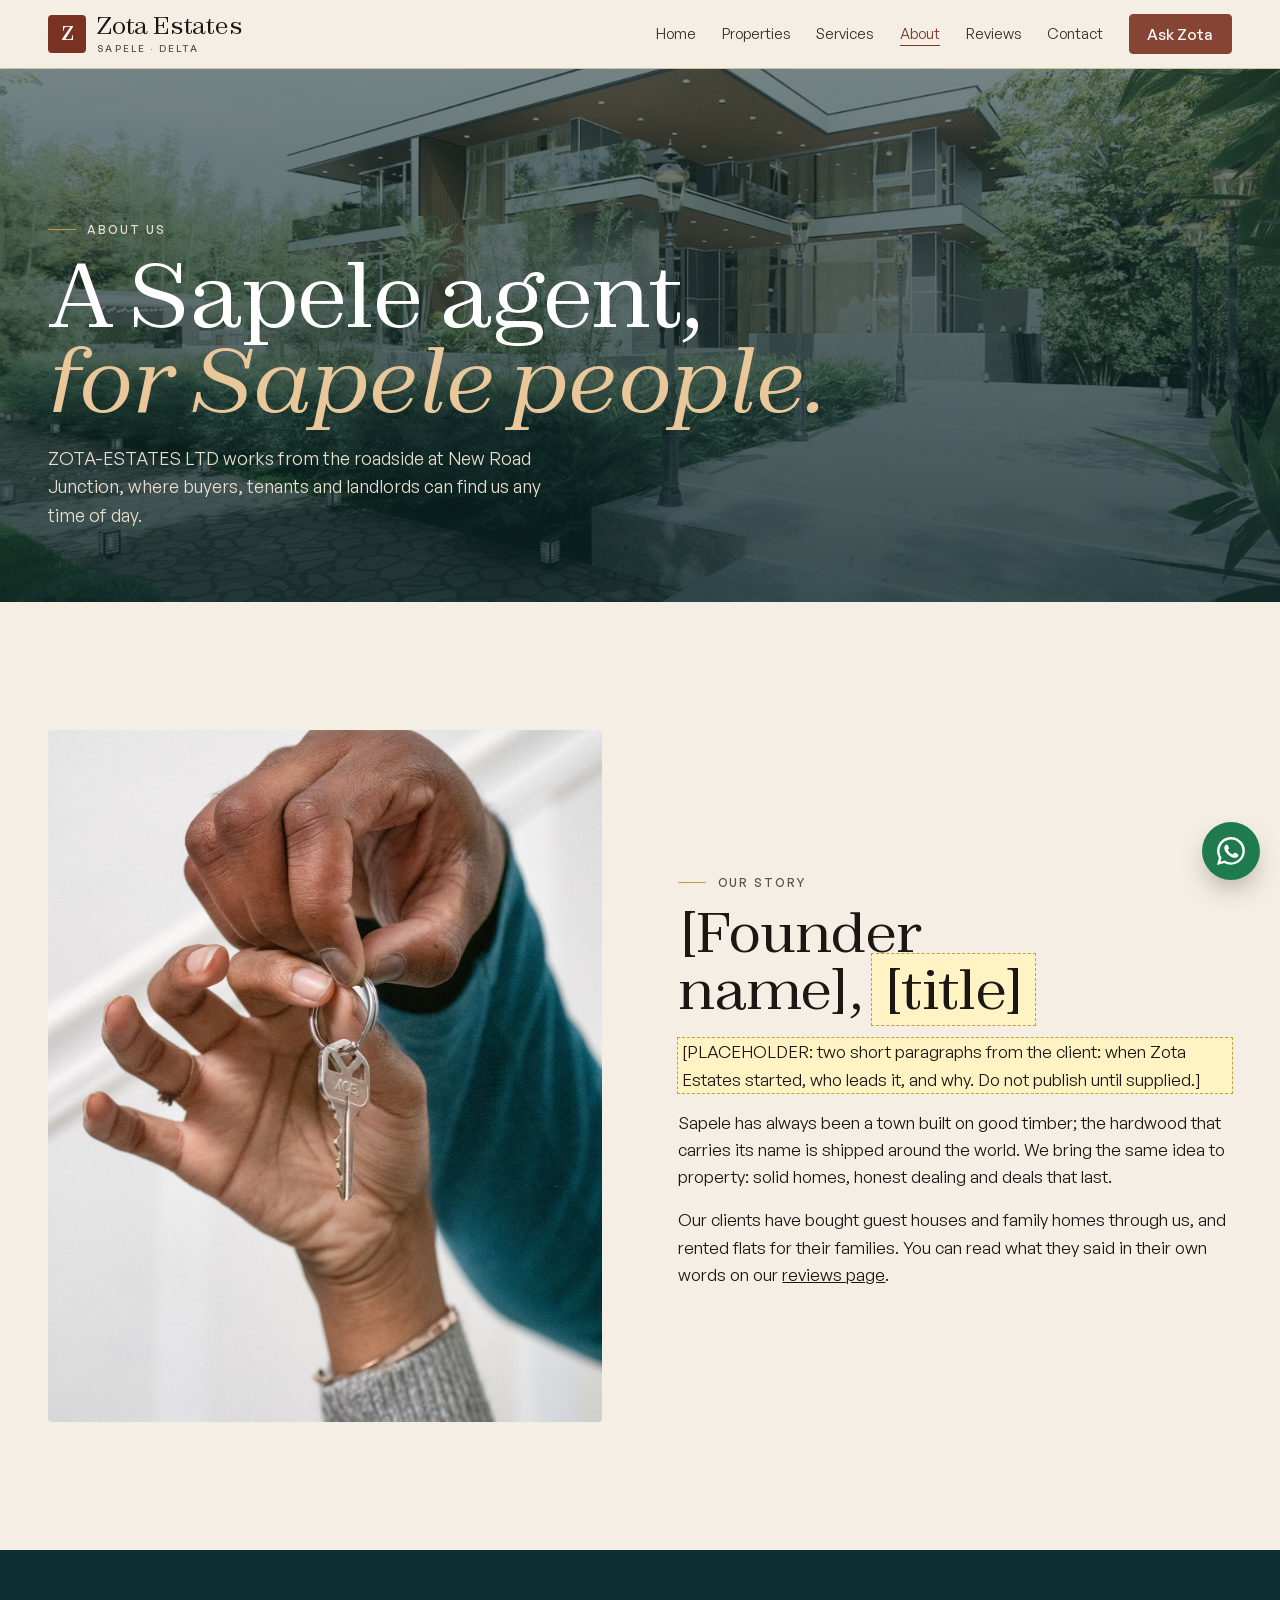
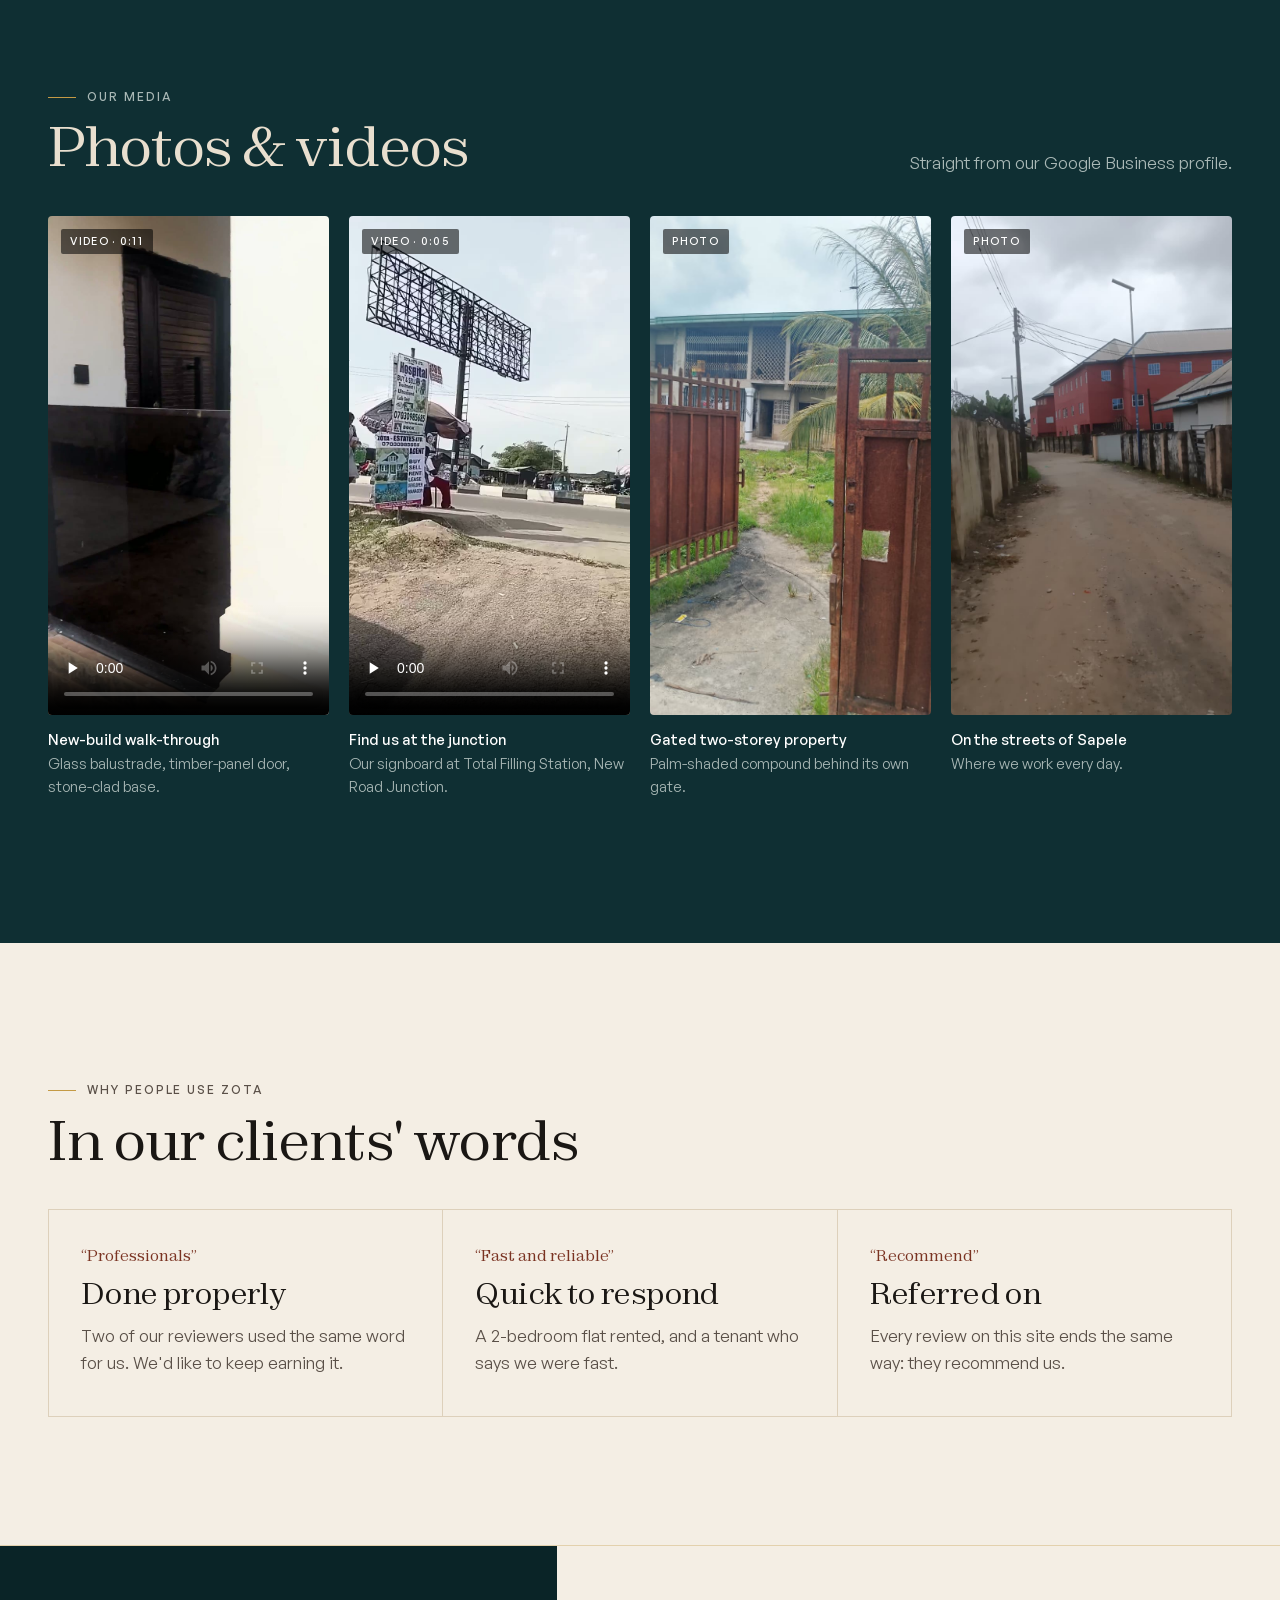
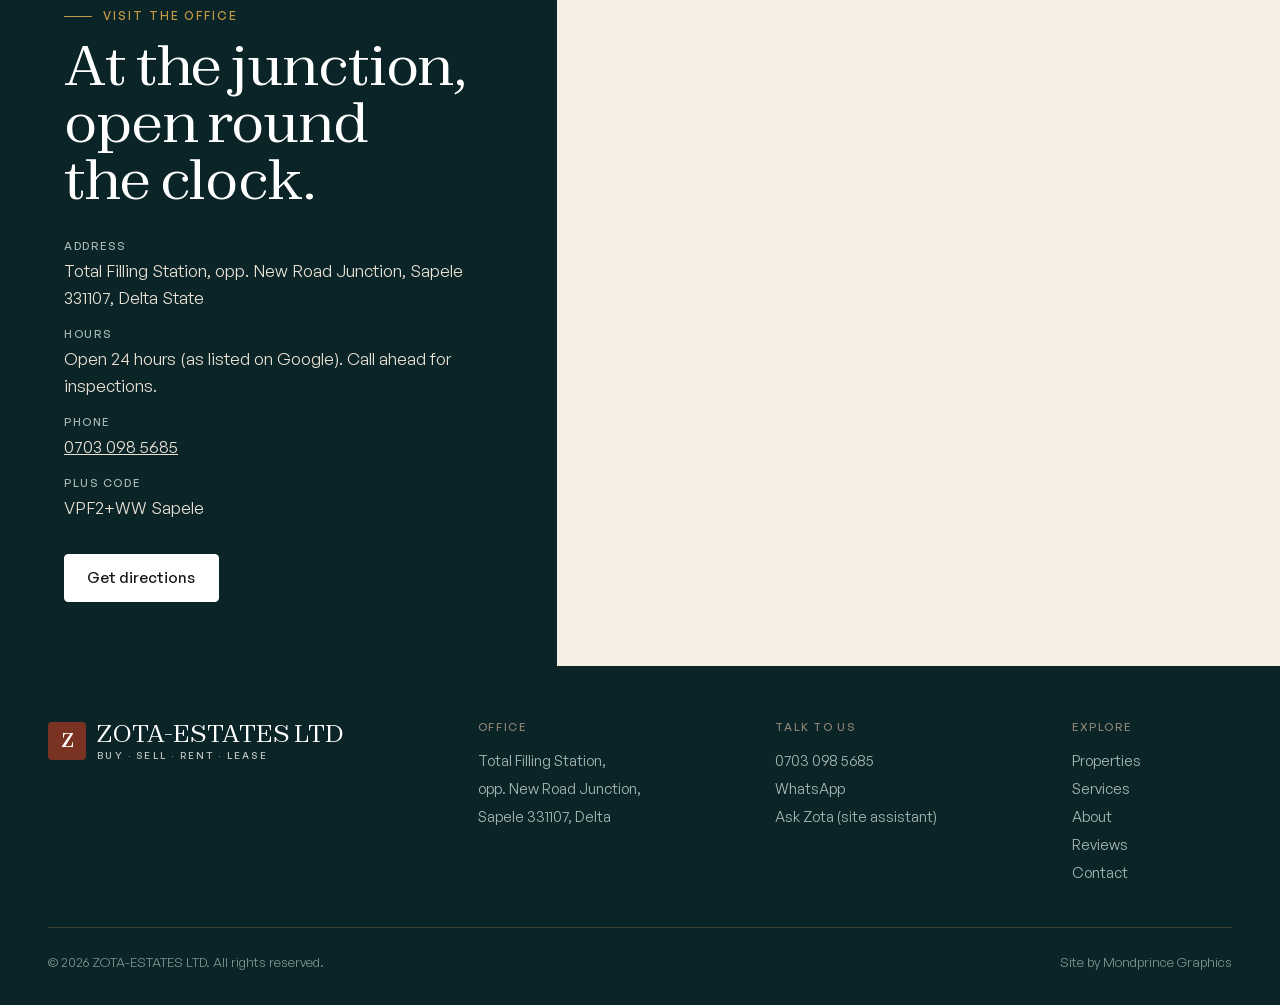
==== commit 8dbaf717: "New hero video and photography, property finder replaces ticker, photo banners on inner pages Co-Aut" ====
--- a/about.html
+++ b/about.html
@@ -16,8 +16,8 @@
   <link rel="icon" href="assets/img/favicon.svg" type="image/svg+xml">
   <link rel="preload" href="fonts/Zodiak-Variable.woff2" as="font" type="font/woff2" crossorigin>
   <link rel="preload" href="fonts/GeneralSans-Variable.woff2" as="font" type="font/woff2" crossorigin>
-  <link rel="stylesheet" href="assets/styles.css?v=5">
-  <link rel="stylesheet" href="assets/zota.css?v=5">
+  <link rel="stylesheet" href="assets/styles.css?v=9">
+  <link rel="stylesheet" href="assets/zota.css?v=9">
   
 </head>
 <body>
@@ -34,13 +34,13 @@
   </header>
 
   <main id="main">
-    <section class="phero battens--ink"><div class="wrap">
+    <section class="phero phero--img" style="background-image:url(assets/img/modern-drive.jpg)"><div class="wrap">
       <p class="eyebrow">About us</p>
       <h1>A Sapele agent, <em>for Sapele people.</em></h1>
       <p class="lead">ZOTA-ESTATES LTD works from the roadside at New Road Junction, where buyers, tenants and landlords can find us any time of day.</p>
     </div></section>
     <section class="sec"><div class="wrap split">
-      <div class="split__media rv"><img src="assets/img/office-sign-poster.jpg" alt="Zota Estates signboard at New Road Junction, Sapele, listing Buy, Sell, Rent, Lease, Developer and Manager"></div>
+      <div class="split__media rv"><img src="assets/img/key-handover.jpg" alt="A house key being handed from one person to another"></div>
       <div class="rv">
         <p class="eyebrow">Our story</p>
         <h2>[Founder name], <span class="ph">[title]</span></h2>
@@ -90,7 +90,7 @@
     </div>
   </footer>
   <a class="fab" data-wa href="#" aria-label="Chat with Zota Estates on WhatsApp"></a>
-  <script src="assets/main.js?v=5" defer></script>
-  <script src="assets/zota.js?v=5" defer></script>
+  <script src="assets/main.js?v=9" defer></script>
+  <script src="assets/zota.js?v=9" defer></script>
 </body>
 </html>
--- a/assets/zota.css
+++ b/assets/zota.css
@@ -217,3 +217,48 @@
 @media (max-width: 600px) { .vhero__foot { padding-right: 70px; } .vhero h1 { font-size: 2.6rem; } }
 .vhero__rating span:last-child { white-space: nowrap; }
 @media (max-width: 600px) { .vhero__rating { font-size: .8rem; gap: .4rem; } .vhero__rating .stars { display: none; } .vhero__toggle { padding: .45rem .7rem; } }
+
+/* ---------- property finder (replaces ticker) ---------- */
+.finder { position: relative; z-index: 3; margin-top: -4.5rem; }
+.finder__card { background: var(--cream); border: 1px solid var(--line); border-top: 3px solid var(--accent); border-radius: var(--r); box-shadow: 0 30px 60px -35px rgba(10,36,39,.45); padding: 1.75rem 2rem 1.25rem; display: grid; grid-template-columns: 1.35fr repeat(4, 1fr) auto; gap: 1rem 1.25rem; align-items: end; }
+.finder__intro h2 { font-size: 1.55rem; line-height: 1.1; margin-top: .55rem; }
+.finder label { display: grid; gap: .45rem; }
+.finder label span { font: 500 .68rem/1 var(--sans); letter-spacing: .14em; text-transform: uppercase; color: var(--ink-2); }
+.finder select, .finder input { font: 400 .98rem var(--sans); color: var(--ink); background: #fff; border: 1px solid var(--line); border-radius: var(--r); padding: .75rem .8rem; width: 100%; min-width: 0; }
+.finder select:focus, .finder input:focus { outline: none; border-color: var(--deep); box-shadow: 0 0 0 3px color-mix(in srgb, var(--brass) 25%, transparent); }
+.finder .btn { background: var(--accent); border-color: var(--accent); padding-block: .85rem; white-space: nowrap; }
+.finder .btn:hover { background: var(--deep); border-color: var(--deep); }
+.finder__note { grid-column: 1 / -1; font-size: .82rem; color: var(--ink-2); padding-top: .85rem; border-top: 1px solid var(--line); }
+@media (max-width: 1100px) { .finder__card { grid-template-columns: repeat(2, 1fr); } .finder__intro { grid-column: 1 / -1; } .finder .btn { grid-column: 1 / -1; justify-content: center; } }
+@media (max-width: 560px) { .finder { margin-top: -2.5rem; } .finder__card { grid-template-columns: 1fr; padding: 1.5rem 1.25rem 1rem; } }
+
+/* ---------- homes mosaic ---------- */
+.homes__lede { max-width: 42ch; color: var(--ink-2); }
+.mosaic { display: grid; grid-template-columns: 1.6fr 1fr 1fr; grid-template-rows: 280px 280px; gap: .75rem; }
+.mosaic figure { margin: 0; overflow: hidden; border-radius: var(--r); background: var(--paper-2); }
+.mosaic img { width: 100%; height: 100%; object-fit: cover; transition: transform 1.2s var(--ease); }
+.mosaic figure:hover img { transform: scale(1.04); }
+.mosaic__a { grid-row: 1 / 3; }
+.mosaic__b { grid-column: 2; grid-row: 1; }
+.mosaic__c { grid-column: 3; grid-row: 1 / 3; }
+.mosaic__d { grid-column: 2; grid-row: 2; }
+@media (max-width: 800px) { .mosaic { grid-template-columns: 1fr 1fr; grid-template-rows: 260px 180px 180px; } .mosaic__a { grid-column: 1 / -1; grid-row: 1; } .mosaic__b { grid-column: 1; grid-row: 2; } .mosaic__c { grid-column: 2; grid-row: 2 / 4; } .mosaic__d { grid-column: 1; grid-row: 3; } }
+
+/* ---------- keys / how it works ---------- */
+.keys { background: var(--paper-2); }
+.steps-list { list-style: none; counter-reset: s; padding: 0; margin: 1.5rem 0 2rem; display: grid; gap: 0; }
+.steps-list li { counter-increment: s; display: grid; grid-template-columns: 3rem 1fr; padding: 1rem 0; border-top: 1px solid var(--line); }
+.steps-list li::before { content: "0" counter(s); grid-row: 1 / 3; font: 400 1rem var(--display); color: var(--accent); padding-top: .15rem; }
+.steps-list b { font-weight: 500; }
+.steps-list span { color: var(--ink-2); font-size: .96rem; }
+.keys .split__media { aspect-ratio: 4 / 5; }
+
+/* ---------- photo banners on inner pages ---------- */
+.phero--img { position: relative; isolation: isolate; color: #fff; border-bottom: 0; padding-block: clamp(5rem, 11vw, 9rem) clamp(3rem, 6vw, 4.5rem); background-color: var(--deep); background-position: center; background-size: cover; background-repeat: no-repeat; }
+.phero--img::after { content: ""; position: absolute; inset: 0; z-index: -1; background: linear-gradient(180deg, rgba(10,36,39,.55), rgba(10,36,39,.8)); }
+.phero--img .eyebrow { color: #e9dfcf; }
+.phero--img h1 em { color: #e9c79a; }
+.phero--img p.lead, .phero--img .bigscore p { color: #e9dfcf; }
+.phero--img .bigscore b { color: #fff; }
+.phero--img .search { border-color: transparent !important; }
+@media (max-width: 760px) { .finder { margin-top: 1.5rem; } }
